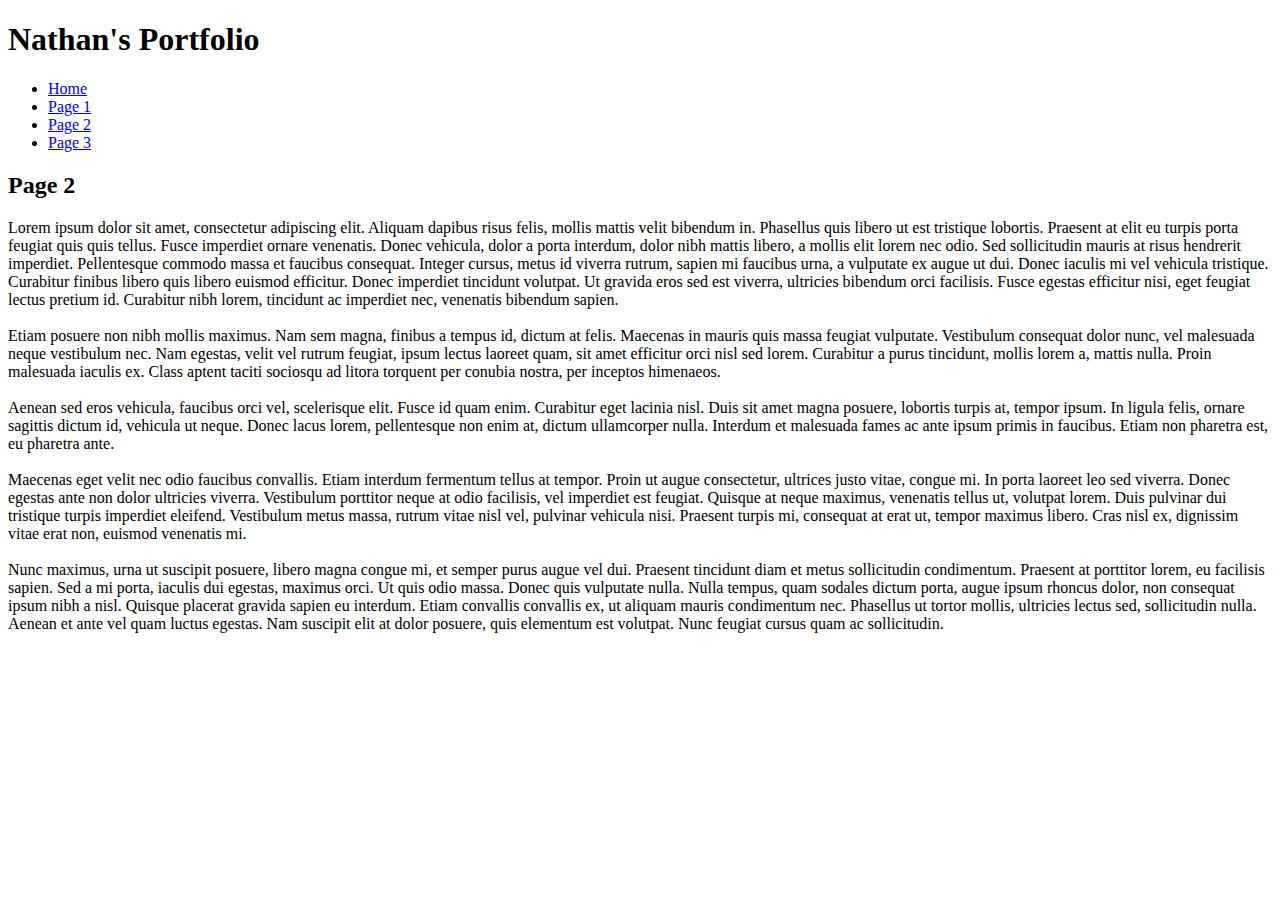
==== index.html @ 82af3371 "Experimenting with JavaScript write statements" ====
<!DOCTYPE html>
<html lang="en">

<head>
    <!-- Metadata -->
    <meta name="author" content="Nathan">
    <title>Nathan's Practice Page</title>
    <meta name="description" content="A practice website for Nathan.">
    <meta charset="utf-8">
    <meta name="viewport" content="width=device-width, initial-scale=1">

    <!-- Fonts -->
    <link rel="preconnect" href="https://fonts.googleapis.com">
    <link rel="preconnect" href="https://fonts.gstatic.com" crossorigin>
    <link href="https://fonts.google.com/css2?family=Open+Sans:wght@700&display=swap" rel="stylesheet">
    <link href="https://fonts.googleapis.com/css2?family=Golos+Text&display=swap" rel="stylesheet">
    <link href="https://fonts.googleapis.com/css2?family=Golos+Text&family=Rubik&display=swap" rel="stylesheet">

    <!-- CSS -->
    <link rel="stylesheet" href="css/bootstrap.css">
    <link rel="stylesheet" type="text/css" href="css/main.css">

</head>

<body>
    <h1>Nathan's Portfolio</h1>
    <nav>
        <ul>
            <li><a href="index.html">Home</a></li>
            <li><a href="page1.html">Page 1</a></li>
            <li><a href="page2.html">Page 2</a></li>
            <li><a href="page3.html">Page 3</a></li>
        </ul>
    </nav>

    <h2>Page 2</h2>
    <p>
        Lorem ipsum dolor sit amet, consectetur adipiscing elit. Aliquam dapibus risus felis, mollis mattis velit bibendum in. Phasellus quis libero ut est tristique lobortis. Praesent at elit eu turpis porta feugiat quis quis tellus. Fusce imperdiet ornare venenatis. Donec vehicula, dolor a porta interdum, dolor nibh mattis libero, a mollis elit lorem nec odio. Sed sollicitudin mauris at risus hendrerit imperdiet. Pellentesque commodo massa et faucibus consequat. Integer cursus, metus id viverra rutrum, sapien mi faucibus urna, a vulputate ex augue ut dui. Donec iaculis mi vel vehicula tristique. Curabitur finibus libero quis libero euismod efficitur. Donec imperdiet tincidunt volutpat. Ut gravida eros sed est viverra, ultricies bibendum orci facilisis. Fusce egestas efficitur nisi, eget feugiat lectus pretium id. Curabitur nibh lorem, tincidunt ac imperdiet nec, venenatis bibendum sapien.
        <br><br>
        Etiam posuere non nibh mollis maximus. Nam sem magna, finibus a tempus id, dictum at felis. Maecenas in mauris quis massa feugiat vulputate. Vestibulum consequat dolor nunc, vel malesuada neque vestibulum nec. Nam egestas, velit vel rutrum feugiat, ipsum lectus laoreet quam, sit amet efficitur orci nisl sed lorem. Curabitur a purus tincidunt, mollis lorem a, mattis nulla. Proin malesuada iaculis ex. Class aptent taciti sociosqu ad litora torquent per conubia nostra, per inceptos himenaeos.
        <br><br>
        Aenean sed eros vehicula, faucibus orci vel, scelerisque elit. Fusce id quam enim. Curabitur eget lacinia nisl. Duis sit amet magna posuere, lobortis turpis at, tempor ipsum. In ligula felis, ornare sagittis dictum id, vehicula ut neque. Donec lacus lorem, pellentesque non enim at, dictum ullamcorper nulla. Interdum et malesuada fames ac ante ipsum primis in faucibus. Etiam non pharetra est, eu pharetra ante.
        <br><br>
        Maecenas eget velit nec odio faucibus convallis. Etiam interdum fermentum tellus at tempor. Proin ut augue consectetur, ultrices justo vitae, congue mi. In porta laoreet leo sed viverra. Donec egestas ante non dolor ultricies viverra. Vestibulum porttitor neque at odio facilisis, vel imperdiet est feugiat. Quisque at neque maximus, venenatis tellus ut, volutpat lorem. Duis pulvinar dui tristique turpis imperdiet eleifend. Vestibulum metus massa, rutrum vitae nisl vel, pulvinar vehicula nisi. Praesent turpis mi, consequat at erat ut, tempor maximus libero. Cras nisl ex, dignissim vitae erat non, euismod venenatis mi.
        <br><br>
        Nunc maximus, urna ut suscipit posuere, libero magna congue mi, et semper purus augue vel dui. Praesent tincidunt diam et metus sollicitudin condimentum. Praesent at porttitor lorem, eu facilisis sapien. Sed a mi porta, iaculis dui egestas, maximus orci. Ut quis odio massa. Donec quis vulputate nulla. Nulla tempus, quam sodales dictum porta, augue ipsum rhoncus dolor, non consequat ipsum nibh a nisl. Quisque placerat gravida sapien eu interdum. Etiam convallis convallis ex, ut aliquam mauris condimentum nec. Phasellus ut tortor mollis, ultricies lectus sed, sollicitudin nulla. Aenean et ante vel quam luctus egestas. Nam suscipit elit at dolor posuere, quis elementum est volutpat. Nunc feugiat cursus quam ac sollicitudin. 
    </p>
</body>
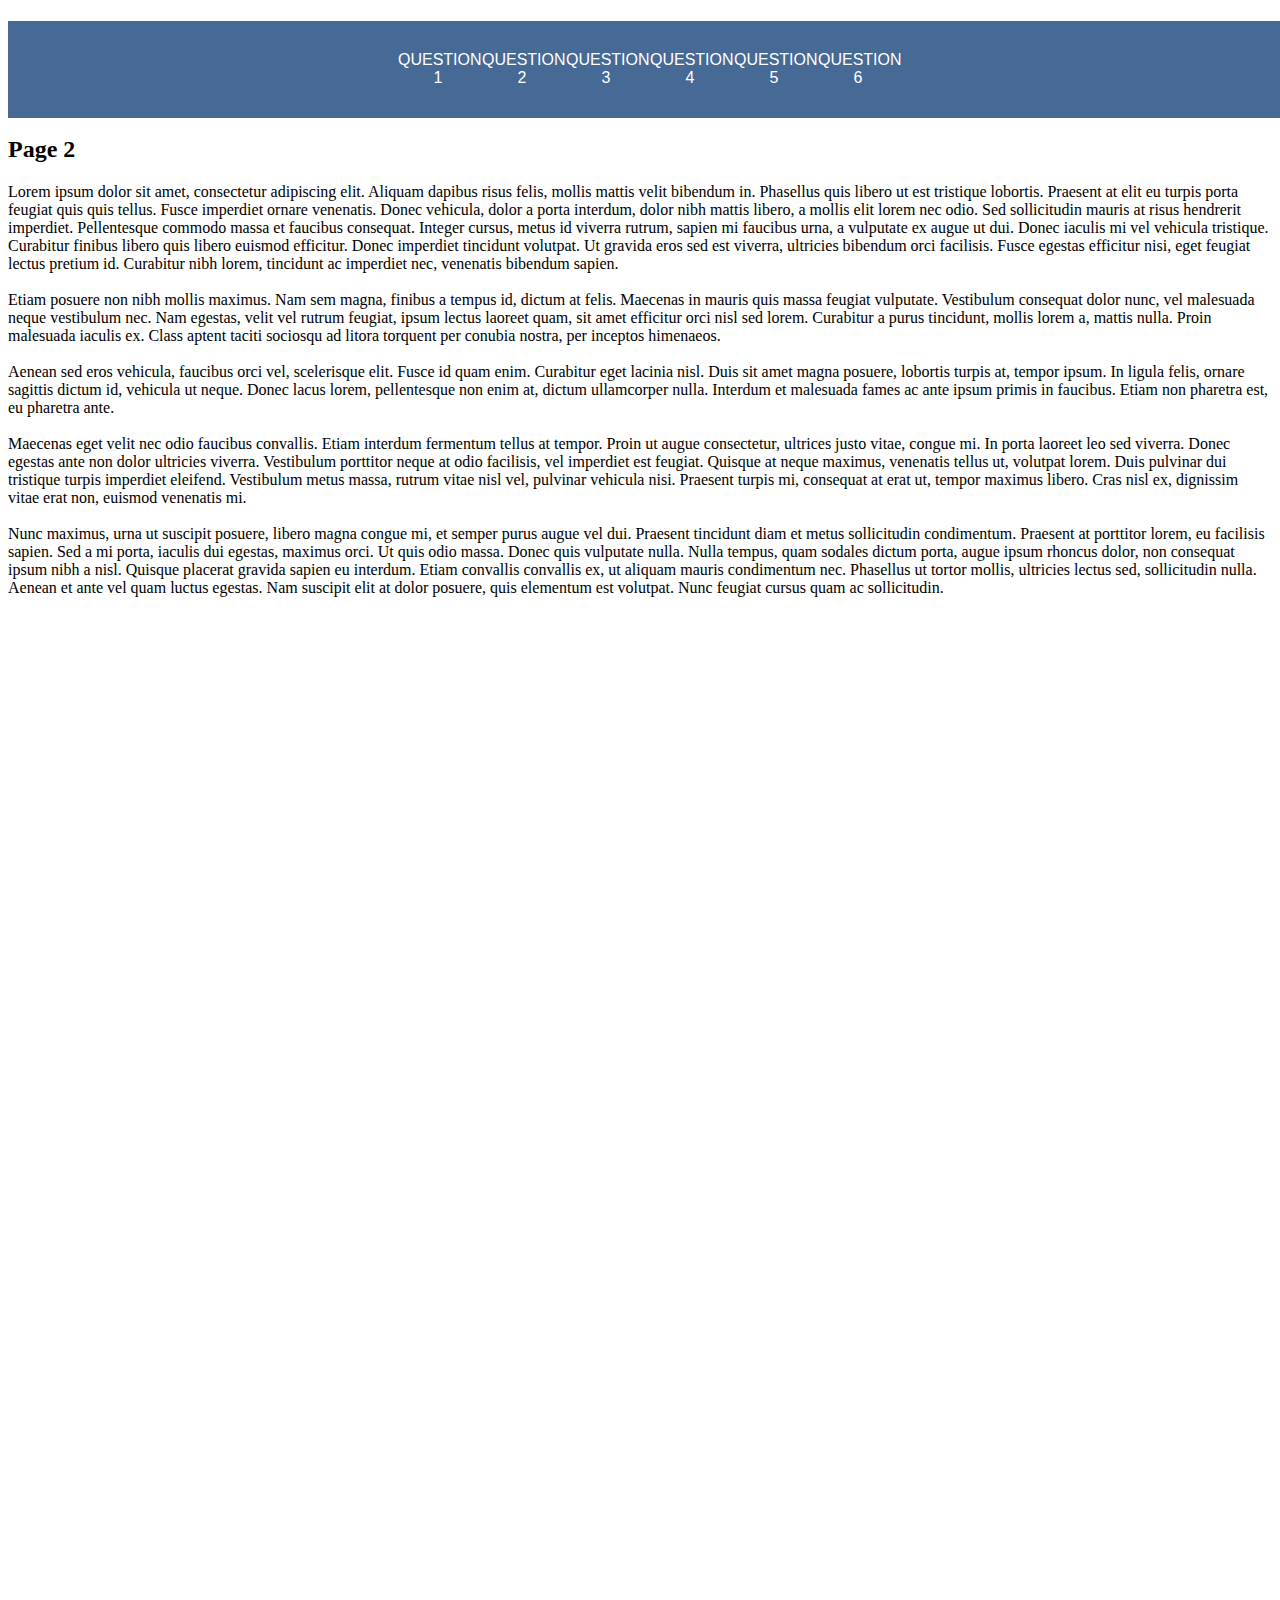
==== commit 0ce5258c: "Working on header" ====
--- a/index.html
+++ b/index.html
@@ -2,27 +2,24 @@
 <html lang="en">
 
 <head>
-    <!-- Metadata -->
-    <meta name="author" content="Nathan">
-    <title>Nathan's Practice Page</title>
-    <meta name="description" content="A practice website for Nathan.">
-    <meta charset="utf-8">
-    <meta name="viewport" content="width=device-width, initial-scale=1">
-
-    <!-- Fonts -->
-    <link rel="preconnect" href="https://fonts.googleapis.com">
-    <link rel="preconnect" href="https://fonts.gstatic.com" crossorigin>
-    <link href="https://fonts.google.com/css2?family=Open+Sans:wght@700&display=swap" rel="stylesheet">
-    <link href="https://fonts.googleapis.com/css2?family=Golos+Text&display=swap" rel="stylesheet">
-    <link href="https://fonts.googleapis.com/css2?family=Golos+Text&family=Rubik&display=swap" rel="stylesheet">
-
-    <!-- CSS -->
-    <link rel="stylesheet" href="css/bootstrap.css">
-    <link rel="stylesheet" type="text/css" href="css/main.css">
-
+    <script src="scripts/header.js"></script>
 </head>
 
 <body>
+
+    <header>
+        <ul>
+            <li>Question 1</li>
+            <li>Question 2</li>
+            <li>Question 3</li>
+            <li>Question 4</li>
+            <li>Question 5</li>
+            <li>Question 6</li>
+        </ul>
+    </header>
+
+
+
     <h1>Nathan's Portfolio</h1>
     <nav>
         <ul>
@@ -44,6 +41,57 @@
         Maecenas eget velit nec odio faucibus convallis. Etiam interdum fermentum tellus at tempor. Proin ut augue consectetur, ultrices justo vitae, congue mi. In porta laoreet leo sed viverra. Donec egestas ante non dolor ultricies viverra. Vestibulum porttitor neque at odio facilisis, vel imperdiet est feugiat. Quisque at neque maximus, venenatis tellus ut, volutpat lorem. Duis pulvinar dui tristique turpis imperdiet eleifend. Vestibulum metus massa, rutrum vitae nisl vel, pulvinar vehicula nisi. Praesent turpis mi, consequat at erat ut, tempor maximus libero. Cras nisl ex, dignissim vitae erat non, euismod venenatis mi.
         <br><br>
         Nunc maximus, urna ut suscipit posuere, libero magna congue mi, et semper purus augue vel dui. Praesent tincidunt diam et metus sollicitudin condimentum. Praesent at porttitor lorem, eu facilisis sapien. Sed a mi porta, iaculis dui egestas, maximus orci. Ut quis odio massa. Donec quis vulputate nulla. Nulla tempus, quam sodales dictum porta, augue ipsum rhoncus dolor, non consequat ipsum nibh a nisl. Quisque placerat gravida sapien eu interdum. Etiam convallis convallis ex, ut aliquam mauris condimentum nec. Phasellus ut tortor mollis, ultricies lectus sed, sollicitudin nulla. Aenean et ante vel quam luctus egestas. Nam suscipit elit at dolor posuere, quis elementum est volutpat. Nunc feugiat cursus quam ac sollicitudin. 
+        <br><br>
+        <br><br>
+        <br><br>
+        <br><br>
+        <br><br>
+        <br><br>
+        <br><br>
+        <br><br>
+        <br><br>
+        <br><br>
+        <br><br>
+        <br><br>
+        <br><br>
+        <br><br>
+        <br><br>
+        <br><br>
+        <br><br>
+        <br><br>
+        <br><br>
+        <br><br>
+        <br><br>
+        <br><br>
+        <br><br>
+        <br><br>
+        <br><br>
+        <br><br>
+        <br><br>
+        <br><br>
+        <br><br>
+        <br><br>
+        <br><br>
+        <br><br>
+        <br><br>
+        <br><br>
+        <br><br>
+        <br><br>
+        <br><br>
+        <br><br>
+        <br><br>
+        <br><br>
+        <br><br>
+        <br><br>
+        <br><br>
+        <br><br>
+        <br><br>
+        <br><br>
+        <br><br>
+        <br><br>
+        <br><br>
+        <br><br>
+        hi
     </p>
 </body>
 
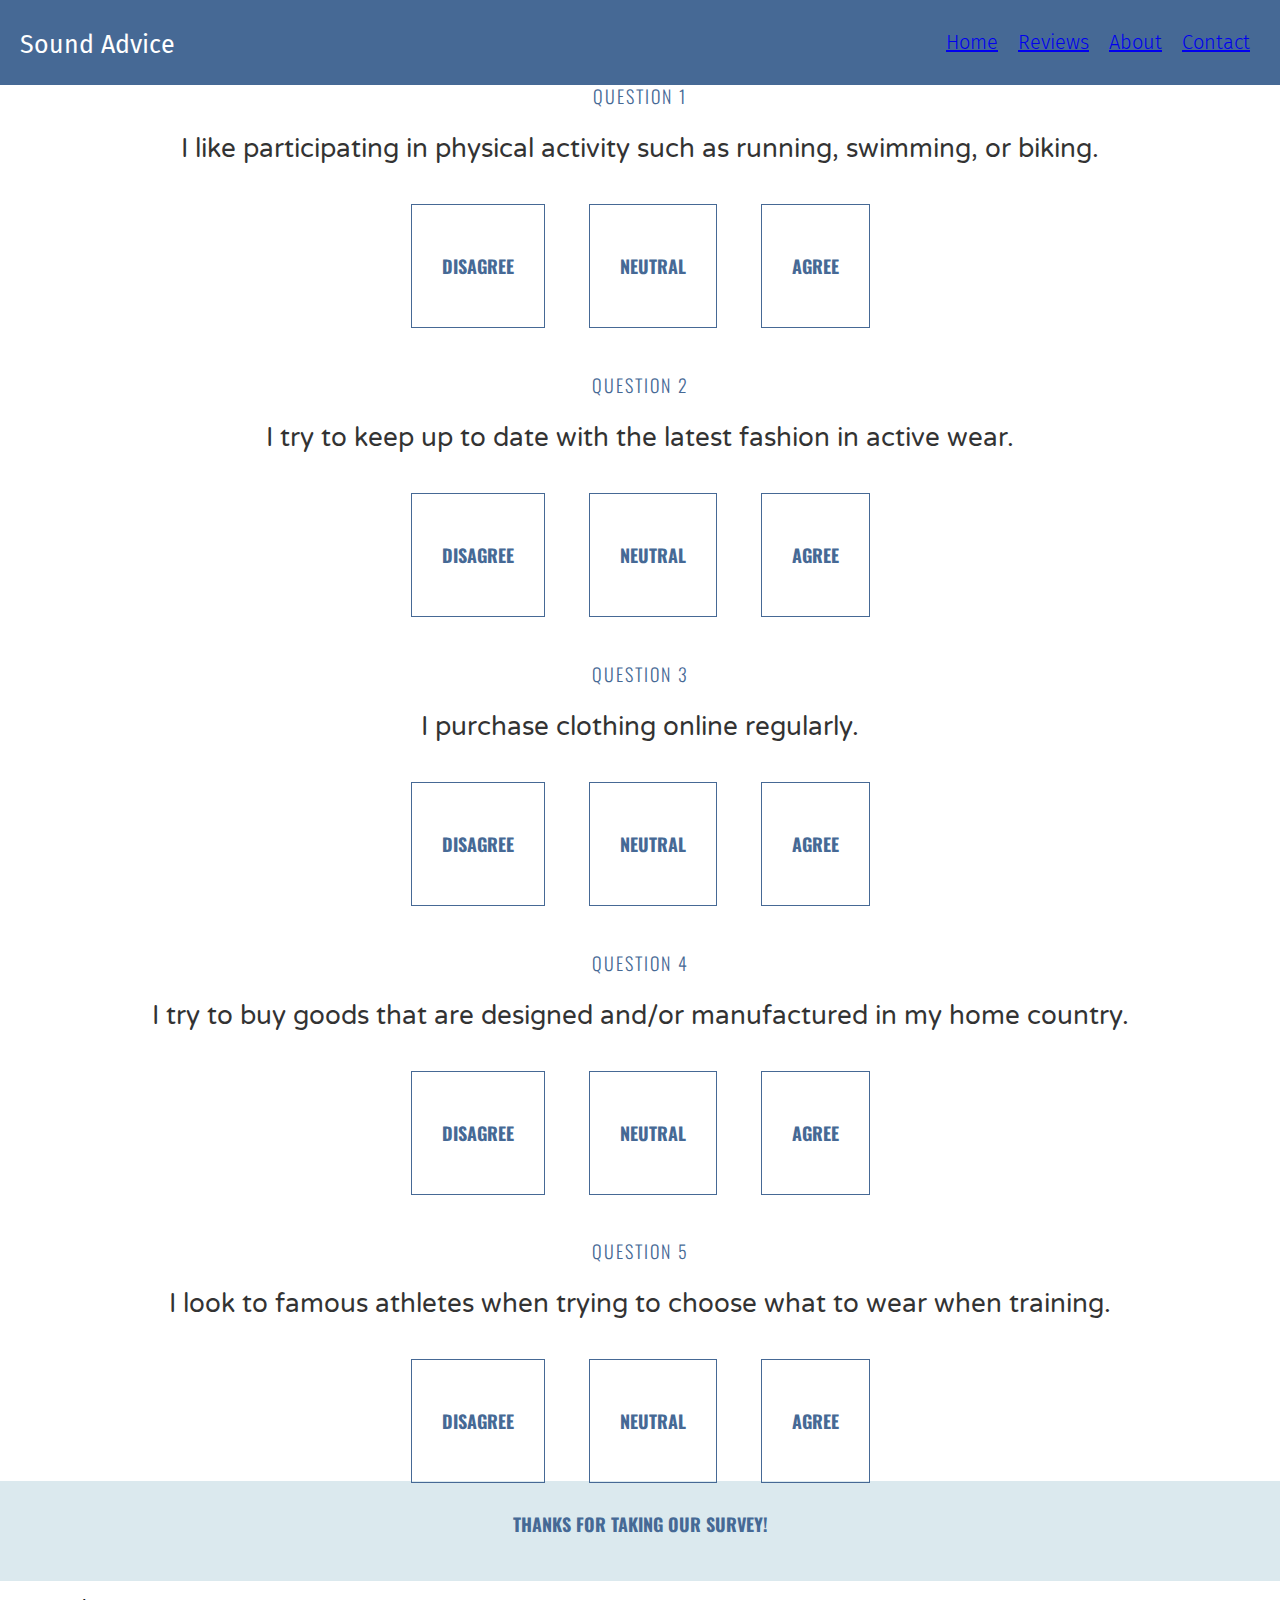
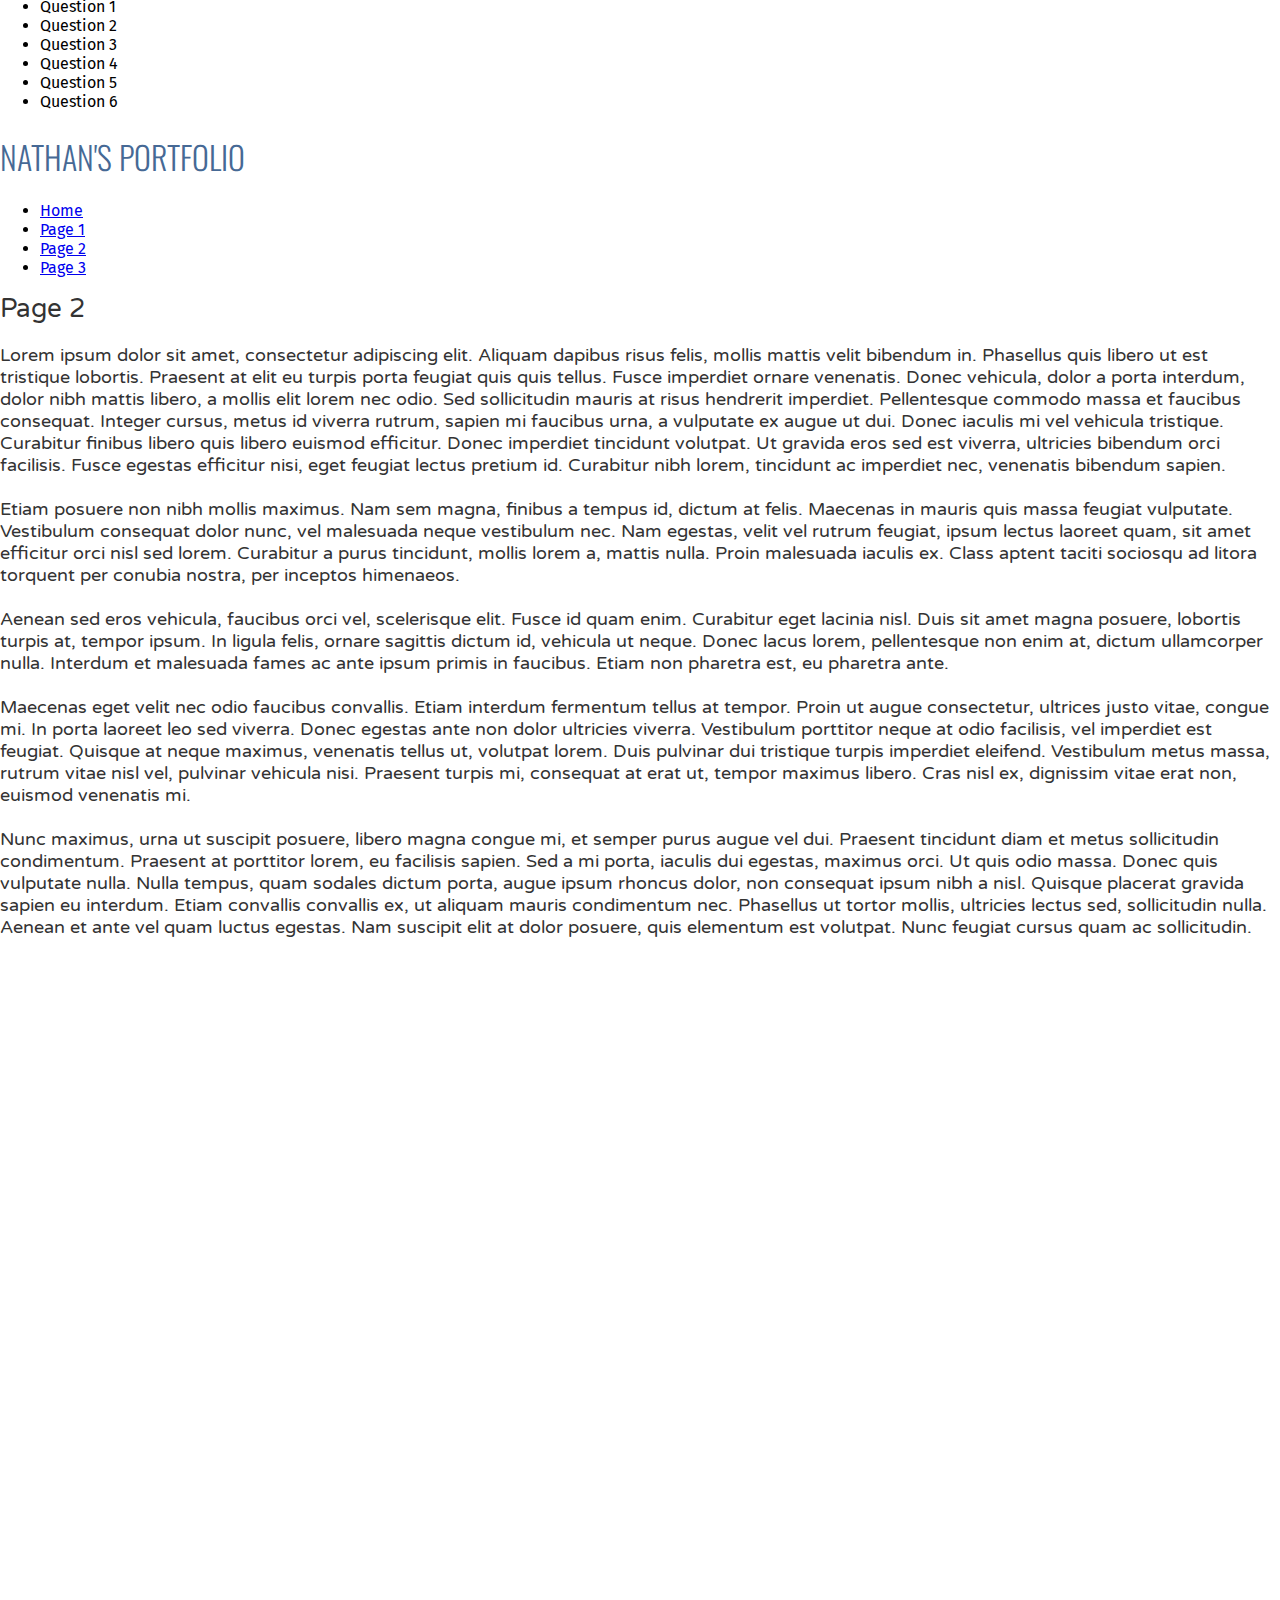
==== commit b4dd9f97: "Created working header" ====
--- a/index.html
+++ b/index.html
@@ -2,10 +2,107 @@
 <html lang="en">
 
 <head>
-    <script src="scripts/header.js"></script>
+    <link href="https://fonts.googleapis.com/css?family=Oswald:300,700|Varela+Round" rel="stylesheet">
+    <script src="scripts/metadata.js"></script>
 </head>
 
 <body>
+    <script src="scripts/header.js"></script>
+    <br>
+
+
+
+
+
+
+  <div class="question">
+    <h4>Question 1</h4>
+    <h2>I like participating in physical activity such as running, swimming, or biking.</h2>
+
+    <div class="answer">
+      <h3>Disagree</h3>
+    </div>
+
+    <div class="answer">
+      <h3>Neutral</h3>
+    </div>
+
+    <div class="answer">
+      <h3>Agree</h3>
+    </div>
+  </div>
+
+  <div class="question">
+    <h4>Question 2</h4>
+    <h2>I try to keep up to date with the latest fashion in active wear.</h2>
+
+    <div class="answer">
+      <h3>Disagree</h3>
+    </div>
+
+    <div class="answer">
+      <h3>Neutral</h3>
+    </div>
+
+    <div class="answer">
+      <h3>Agree</h3>
+    </div>
+  </div>
+
+  <div class="question">
+    <h4>Question 3</h4>
+    <h2>I purchase clothing online regularly.</h2>
+
+    <div class="answer">
+      <h3>Disagree</h3>
+    </div>
+
+    <div class="answer">
+      <h3>Neutral</h3>
+    </div>
+
+    <div class="answer">
+      <h3>Agree</h3>
+    </div>
+  </div>
+
+  <div class="question">
+    <h4>Question 4</h4>
+    <h2>I try to buy goods that are designed and/or manufactured in my home country.</h2>
+
+    <div class="answer">
+      <h3>Disagree</h3>
+    </div>
+
+    <div class="answer">
+      <h3>Neutral</h3>
+    </div>
+
+    <div class="answer">
+      <h3>Agree</h3>
+    </div>
+  </div>
+
+  <div class="question">
+    <h4>Question 5</h4>
+    <h2>I look to famous athletes when trying to choose what to wear when training.</h2>
+
+    <div class="answer">
+      <h3>Disagree</h3>
+    </div>
+
+    <div class="answer">
+      <h3>Neutral</h3>
+    </div>
+
+    <div class="answer">
+      <h3>Agree</h3>
+    </div>
+  </div>
+  <footer>
+    <h3>Thanks for taking our survey!</h3>
+  </footer>
+
 
     <header>
         <ul>
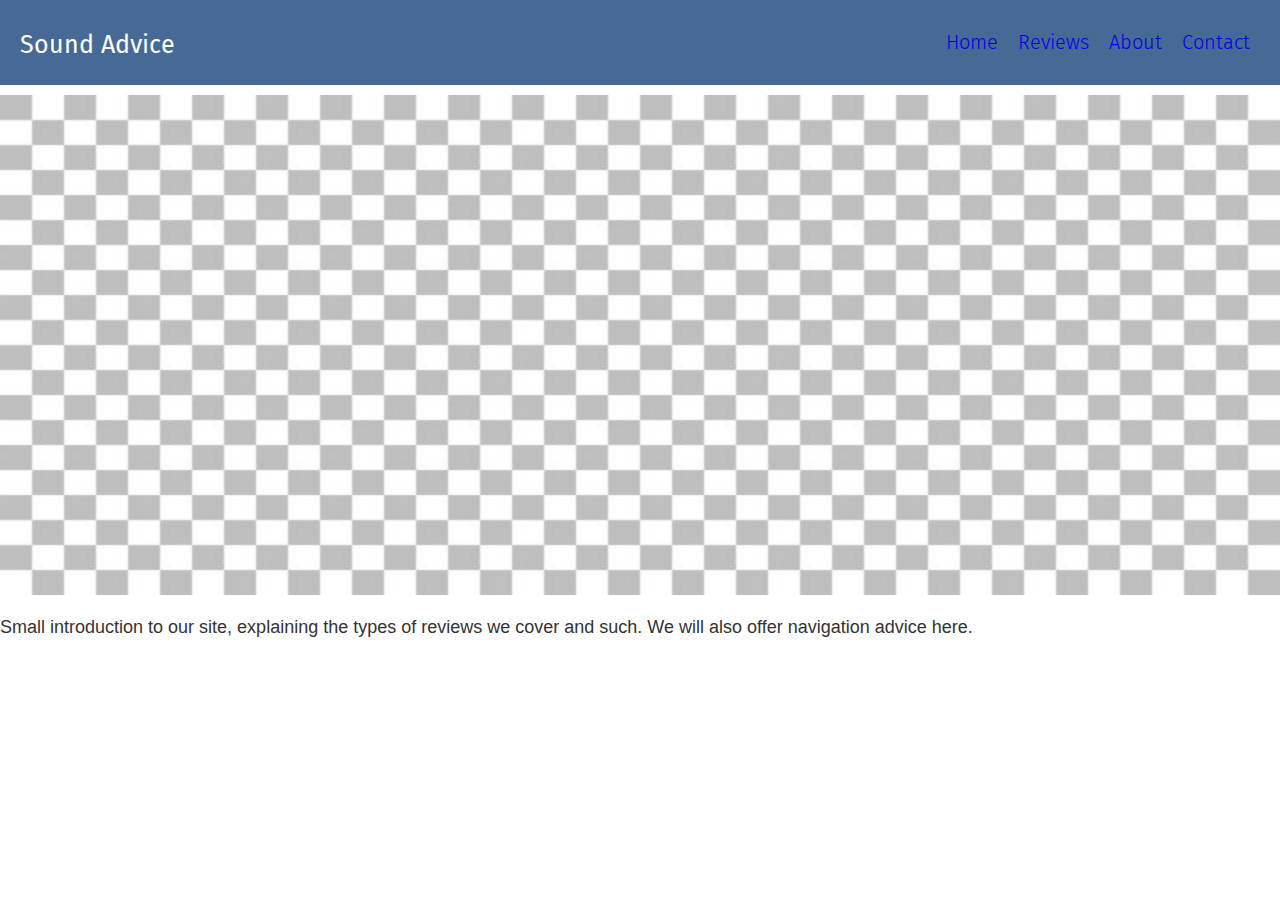
==== commit 76e9e616: "Committing changes from first milestone" ====
--- a/index.html
+++ b/index.html
@@ -2,193 +2,15 @@
 <html lang="en">
 
 <head>
-    <link href="https://fonts.googleapis.com/css?family=Oswald:300,700|Varela+Round" rel="stylesheet">
     <script src="scripts/metadata.js"></script>
 </head>
 
 <body>
     <script src="scripts/header.js"></script>
-    <br>
+    <img src="assets/placeholder.jpg" alt="placeholder" style="width: 100%; height: 500px">
 
-
-
-
-
-
-  <div class="question">
-    <h4>Question 1</h4>
-    <h2>I like participating in physical activity such as running, swimming, or biking.</h2>
-
-    <div class="answer">
-      <h3>Disagree</h3>
-    </div>
-
-    <div class="answer">
-      <h3>Neutral</h3>
-    </div>
-
-    <div class="answer">
-      <h3>Agree</h3>
-    </div>
-  </div>
-
-  <div class="question">
-    <h4>Question 2</h4>
-    <h2>I try to keep up to date with the latest fashion in active wear.</h2>
-
-    <div class="answer">
-      <h3>Disagree</h3>
-    </div>
-
-    <div class="answer">
-      <h3>Neutral</h3>
-    </div>
-
-    <div class="answer">
-      <h3>Agree</h3>
-    </div>
-  </div>
-
-  <div class="question">
-    <h4>Question 3</h4>
-    <h2>I purchase clothing online regularly.</h2>
-
-    <div class="answer">
-      <h3>Disagree</h3>
-    </div>
-
-    <div class="answer">
-      <h3>Neutral</h3>
-    </div>
-
-    <div class="answer">
-      <h3>Agree</h3>
-    </div>
-  </div>
-
-  <div class="question">
-    <h4>Question 4</h4>
-    <h2>I try to buy goods that are designed and/or manufactured in my home country.</h2>
-
-    <div class="answer">
-      <h3>Disagree</h3>
-    </div>
-
-    <div class="answer">
-      <h3>Neutral</h3>
-    </div>
-
-    <div class="answer">
-      <h3>Agree</h3>
-    </div>
-  </div>
-
-  <div class="question">
-    <h4>Question 5</h4>
-    <h2>I look to famous athletes when trying to choose what to wear when training.</h2>
-
-    <div class="answer">
-      <h3>Disagree</h3>
-    </div>
-
-    <div class="answer">
-      <h3>Neutral</h3>
-    </div>
-
-    <div class="answer">
-      <h3>Agree</h3>
-    </div>
-  </div>
-  <footer>
-    <h3>Thanks for taking our survey!</h3>
-  </footer>
-
-
-    <header>
-        <ul>
-            <li>Question 1</li>
-            <li>Question 2</li>
-            <li>Question 3</li>
-            <li>Question 4</li>
-            <li>Question 5</li>
-            <li>Question 6</li>
-        </ul>
-    </header>
-
-
-
-    <h1>Nathan's Portfolio</h1>
-    <nav>
-        <ul>
-            <li><a href="index.html">Home</a></li>
-            <li><a href="page1.html">Page 1</a></li>
-            <li><a href="page2.html">Page 2</a></li>
-            <li><a href="page3.html">Page 3</a></li>
-        </ul>
-    </nav>
-
-    <h2>Page 2</h2>
     <p>
-        Lorem ipsum dolor sit amet, consectetur adipiscing elit. Aliquam dapibus risus felis, mollis mattis velit bibendum in. Phasellus quis libero ut est tristique lobortis. Praesent at elit eu turpis porta feugiat quis quis tellus. Fusce imperdiet ornare venenatis. Donec vehicula, dolor a porta interdum, dolor nibh mattis libero, a mollis elit lorem nec odio. Sed sollicitudin mauris at risus hendrerit imperdiet. Pellentesque commodo massa et faucibus consequat. Integer cursus, metus id viverra rutrum, sapien mi faucibus urna, a vulputate ex augue ut dui. Donec iaculis mi vel vehicula tristique. Curabitur finibus libero quis libero euismod efficitur. Donec imperdiet tincidunt volutpat. Ut gravida eros sed est viverra, ultricies bibendum orci facilisis. Fusce egestas efficitur nisi, eget feugiat lectus pretium id. Curabitur nibh lorem, tincidunt ac imperdiet nec, venenatis bibendum sapien.
-        <br><br>
-        Etiam posuere non nibh mollis maximus. Nam sem magna, finibus a tempus id, dictum at felis. Maecenas in mauris quis massa feugiat vulputate. Vestibulum consequat dolor nunc, vel malesuada neque vestibulum nec. Nam egestas, velit vel rutrum feugiat, ipsum lectus laoreet quam, sit amet efficitur orci nisl sed lorem. Curabitur a purus tincidunt, mollis lorem a, mattis nulla. Proin malesuada iaculis ex. Class aptent taciti sociosqu ad litora torquent per conubia nostra, per inceptos himenaeos.
-        <br><br>
-        Aenean sed eros vehicula, faucibus orci vel, scelerisque elit. Fusce id quam enim. Curabitur eget lacinia nisl. Duis sit amet magna posuere, lobortis turpis at, tempor ipsum. In ligula felis, ornare sagittis dictum id, vehicula ut neque. Donec lacus lorem, pellentesque non enim at, dictum ullamcorper nulla. Interdum et malesuada fames ac ante ipsum primis in faucibus. Etiam non pharetra est, eu pharetra ante.
-        <br><br>
-        Maecenas eget velit nec odio faucibus convallis. Etiam interdum fermentum tellus at tempor. Proin ut augue consectetur, ultrices justo vitae, congue mi. In porta laoreet leo sed viverra. Donec egestas ante non dolor ultricies viverra. Vestibulum porttitor neque at odio facilisis, vel imperdiet est feugiat. Quisque at neque maximus, venenatis tellus ut, volutpat lorem. Duis pulvinar dui tristique turpis imperdiet eleifend. Vestibulum metus massa, rutrum vitae nisl vel, pulvinar vehicula nisi. Praesent turpis mi, consequat at erat ut, tempor maximus libero. Cras nisl ex, dignissim vitae erat non, euismod venenatis mi.
-        <br><br>
-        Nunc maximus, urna ut suscipit posuere, libero magna congue mi, et semper purus augue vel dui. Praesent tincidunt diam et metus sollicitudin condimentum. Praesent at porttitor lorem, eu facilisis sapien. Sed a mi porta, iaculis dui egestas, maximus orci. Ut quis odio massa. Donec quis vulputate nulla. Nulla tempus, quam sodales dictum porta, augue ipsum rhoncus dolor, non consequat ipsum nibh a nisl. Quisque placerat gravida sapien eu interdum. Etiam convallis convallis ex, ut aliquam mauris condimentum nec. Phasellus ut tortor mollis, ultricies lectus sed, sollicitudin nulla. Aenean et ante vel quam luctus egestas. Nam suscipit elit at dolor posuere, quis elementum est volutpat. Nunc feugiat cursus quam ac sollicitudin. 
-        <br><br>
-        <br><br>
-        <br><br>
-        <br><br>
-        <br><br>
-        <br><br>
-        <br><br>
-        <br><br>
-        <br><br>
-        <br><br>
-        <br><br>
-        <br><br>
-        <br><br>
-        <br><br>
-        <br><br>
-        <br><br>
-        <br><br>
-        <br><br>
-        <br><br>
-        <br><br>
-        <br><br>
-        <br><br>
-        <br><br>
-        <br><br>
-        <br><br>
-        <br><br>
-        <br><br>
-        <br><br>
-        <br><br>
-        <br><br>
-        <br><br>
-        <br><br>
-        <br><br>
-        <br><br>
-        <br><br>
-        <br><br>
-        <br><br>
-        <br><br>
-        <br><br>
-        <br><br>
-        <br><br>
-        <br><br>
-        <br><br>
-        <br><br>
-        <br><br>
-        <br><br>
-        <br><br>
-        <br><br>
-        <br><br>
-        <br><br>
-        hi
+        Small introduction to our site, explaining the types of reviews we cover and such. We will also offer navigation advice here.
     </p>
 </body>
 
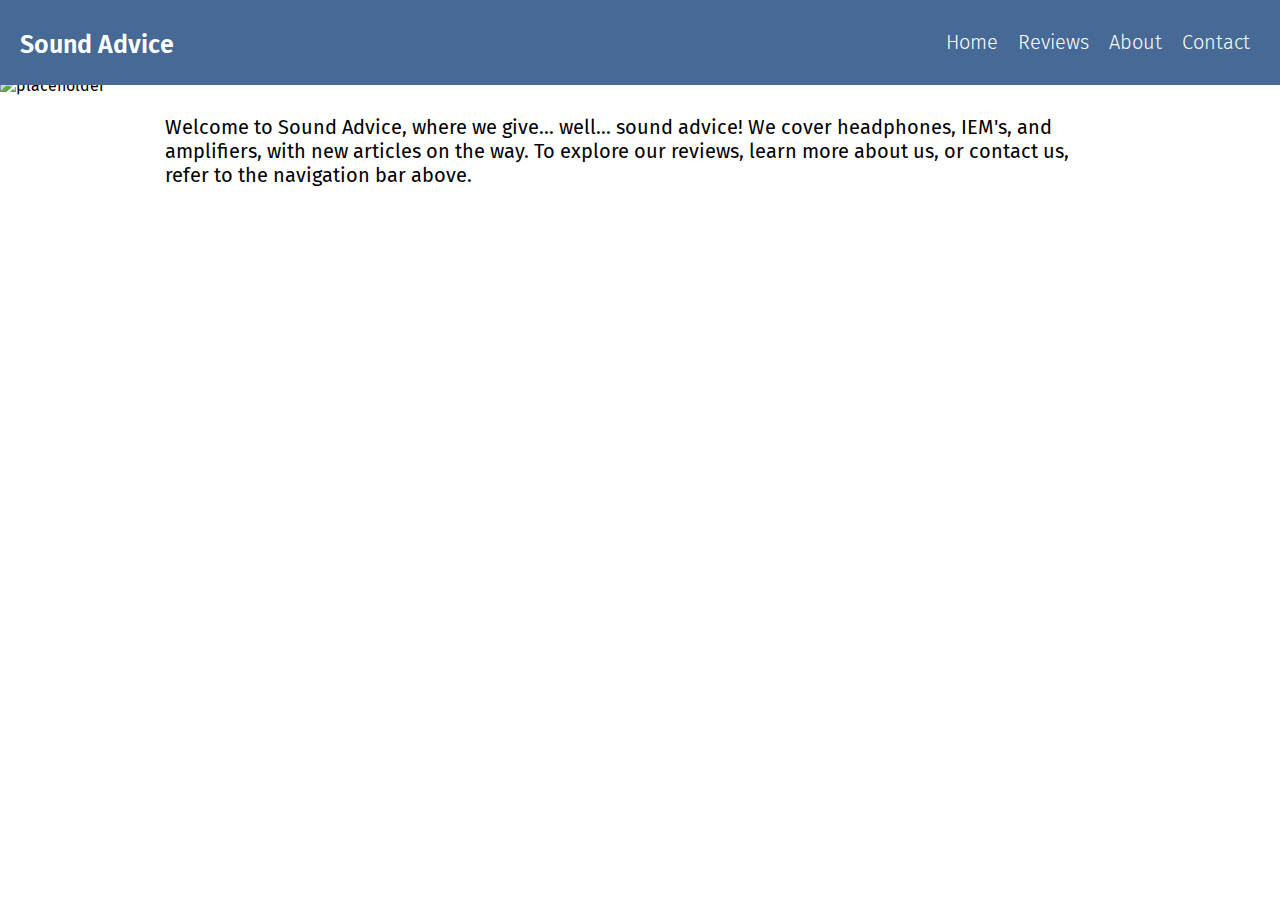
==== commit 080d6739: "Finished updating the 6XX review page, and updated the home/about/contact pages" ====
--- a/index.html
+++ b/index.html
@@ -9,9 +9,14 @@
     <script src="scripts/header.js"></script>
     <img src="assets/placeholder.jpg" alt="placeholder" style="width: 100%; height: 500px">
 
-    <p>
-        Small introduction to our site, explaining the types of reviews we cover and such. We will also offer navigation advice here.
-    </p>
+
+    <div class="review">
+        <p>
+            Welcome to Sound Advice, where we give... well... sound advice!
+            We cover headphones, IEM's, and amplifiers, with new articles on the way.
+            To explore our reviews, learn more about us, or contact us, refer to the navigation bar above.
+        </p>
+    </div>
 </body>
 
 
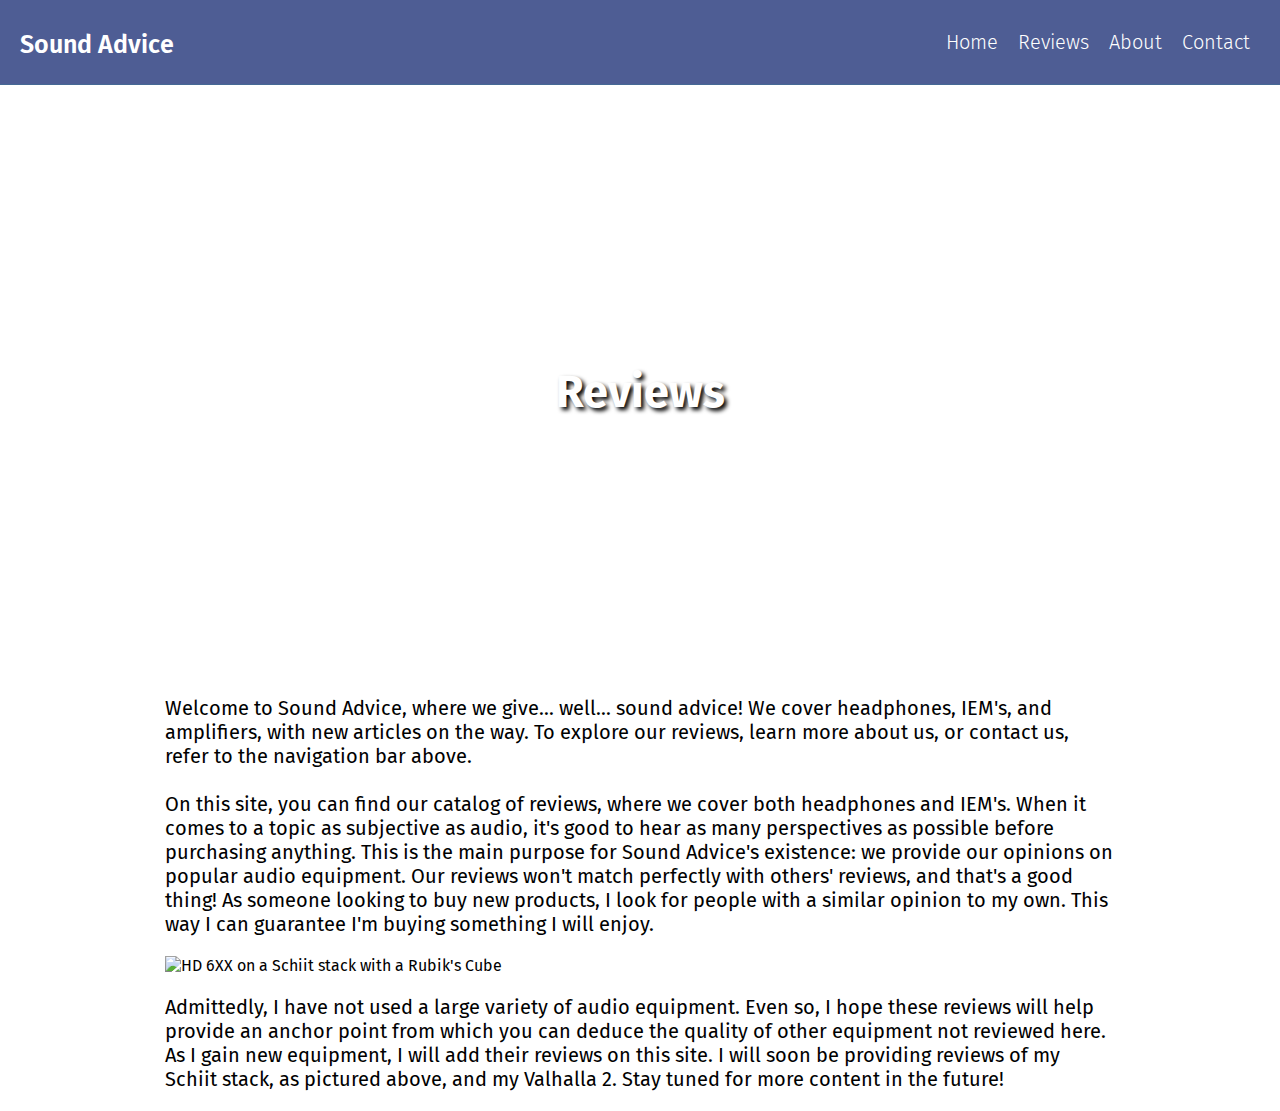
==== commit cd4c4730: "Finished html site" ====
--- a/index.html
+++ b/index.html
@@ -7,7 +7,14 @@
 
 <body>
     <script src="scripts/header.js"></script>
-    <img src="assets/placeholder.jpg" alt="placeholder" style="width: 100%; height: 500px">
+    <div class="parallax" style="background-image: url(assets/unused/yeti.png); min-height: 600px; background-position: right 0px bottom 100px;">
+        <br>
+        <div style="margin-top: 270px; text-align: center; ">
+            <a href="catalog.html" class="reviews_button" style="color: #FFF; font-weight: bold; text-shadow: 3px 3px 4px #000;">
+                Reviews
+            </a>
+        </div>
+    </div>
 
 
     <div class="review">
@@ -15,7 +22,23 @@
             Welcome to Sound Advice, where we give... well... sound advice!
             We cover headphones, IEM's, and amplifiers, with new articles on the way.
             To explore our reviews, learn more about us, or contact us, refer to the navigation bar above.
+            <br>
+            <br>
+            On this site, you can find our catalog of reviews, where we cover both headphones and IEM's.
+            When it comes to a topic as subjective as audio, it's good to hear as many perspectives as possible before purchasing anything.
+            This is the main purpose for Sound Advice's existence: we provide our opinions on popular audio equipment.
+            Our reviews won't match perfectly with others' reviews, and that's a good thing!
+            As someone looking to buy new products, I look for people with a similar opinion to my own.
+            This way I can guarantee I'm buying something I will enjoy.
         </p>
+        <img src="assets/unused/rubiks1.png" alt="HD 6XX on a Schiit stack with a Rubik's Cube" style="width: 100%; height: 100%;">
+        <p>
+            Admittedly, I have not used a large variety of audio equipment.
+            Even so, I hope these reviews will help provide an anchor point from which you can deduce the quality of other equipment not reviewed here.
+            As I gain new equipment, I will add their reviews on this site.
+            I will soon be providing reviews of my Schiit stack, as pictured above, and my Valhalla 2.
+            Stay tuned for more content in the future!
+        </p
     </div>
 </body>
 
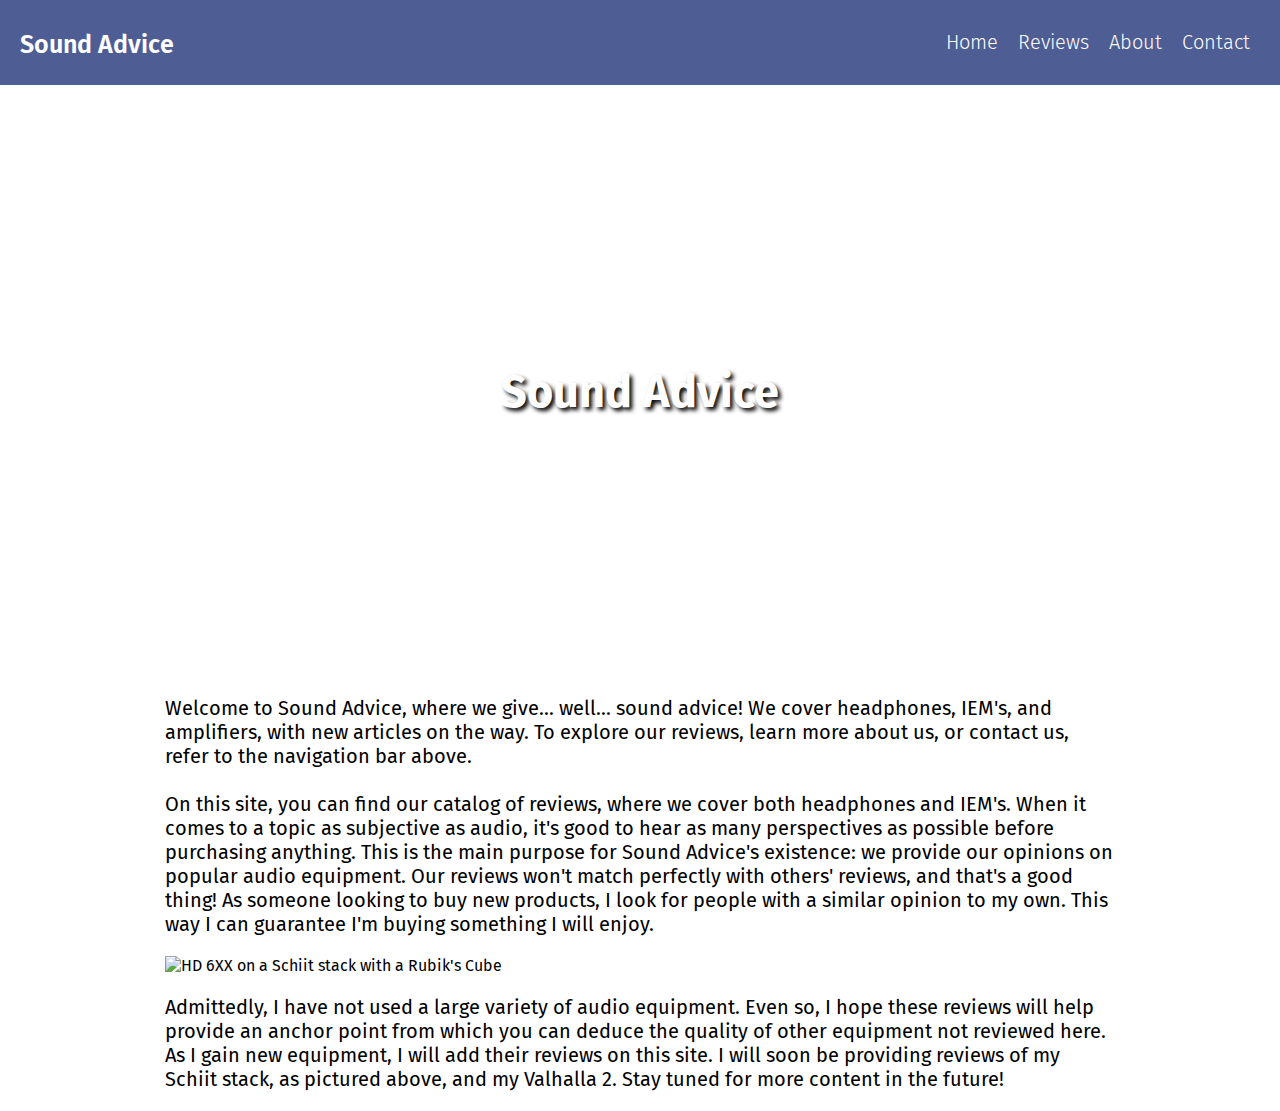
==== commit 269ddb88: "Addressed html issues" ====
--- a/index.html
+++ b/index.html
@@ -7,11 +7,11 @@
 
 <body>
     <script src="scripts/header.js"></script>
-    <div class="parallax" style="background-image: url(assets/unused/yeti.png); min-height: 600px; background-position: right 0px bottom 100px;">
+    <div class="parallax" style="background-image: url(assets/yeti.png); min-height: 600px; background-position: right 0px bottom 100px;">
         <br>
         <div style="margin-top: 270px; text-align: center; ">
             <a href="catalog.html" class="reviews_button" style="color: #FFF; font-weight: bold; text-shadow: 3px 3px 4px #000;">
-                Reviews
+                Sound Advice
             </a>
         </div>
     </div>
@@ -31,14 +31,14 @@
             As someone looking to buy new products, I look for people with a similar opinion to my own.
             This way I can guarantee I'm buying something I will enjoy.
         </p>
-        <img src="assets/unused/rubiks1.png" alt="HD 6XX on a Schiit stack with a Rubik's Cube" style="width: 100%; height: 100%;">
+        <img src="assets/rubiks1.png" alt="HD 6XX on a Schiit stack with a Rubik's Cube" style="width: 100%; height: 100%;">
         <p>
             Admittedly, I have not used a large variety of audio equipment.
             Even so, I hope these reviews will help provide an anchor point from which you can deduce the quality of other equipment not reviewed here.
             As I gain new equipment, I will add their reviews on this site.
             I will soon be providing reviews of my Schiit stack, as pictured above, and my Valhalla 2.
             Stay tuned for more content in the future!
-        </p
+        </p>
     </div>
 </body>
 
